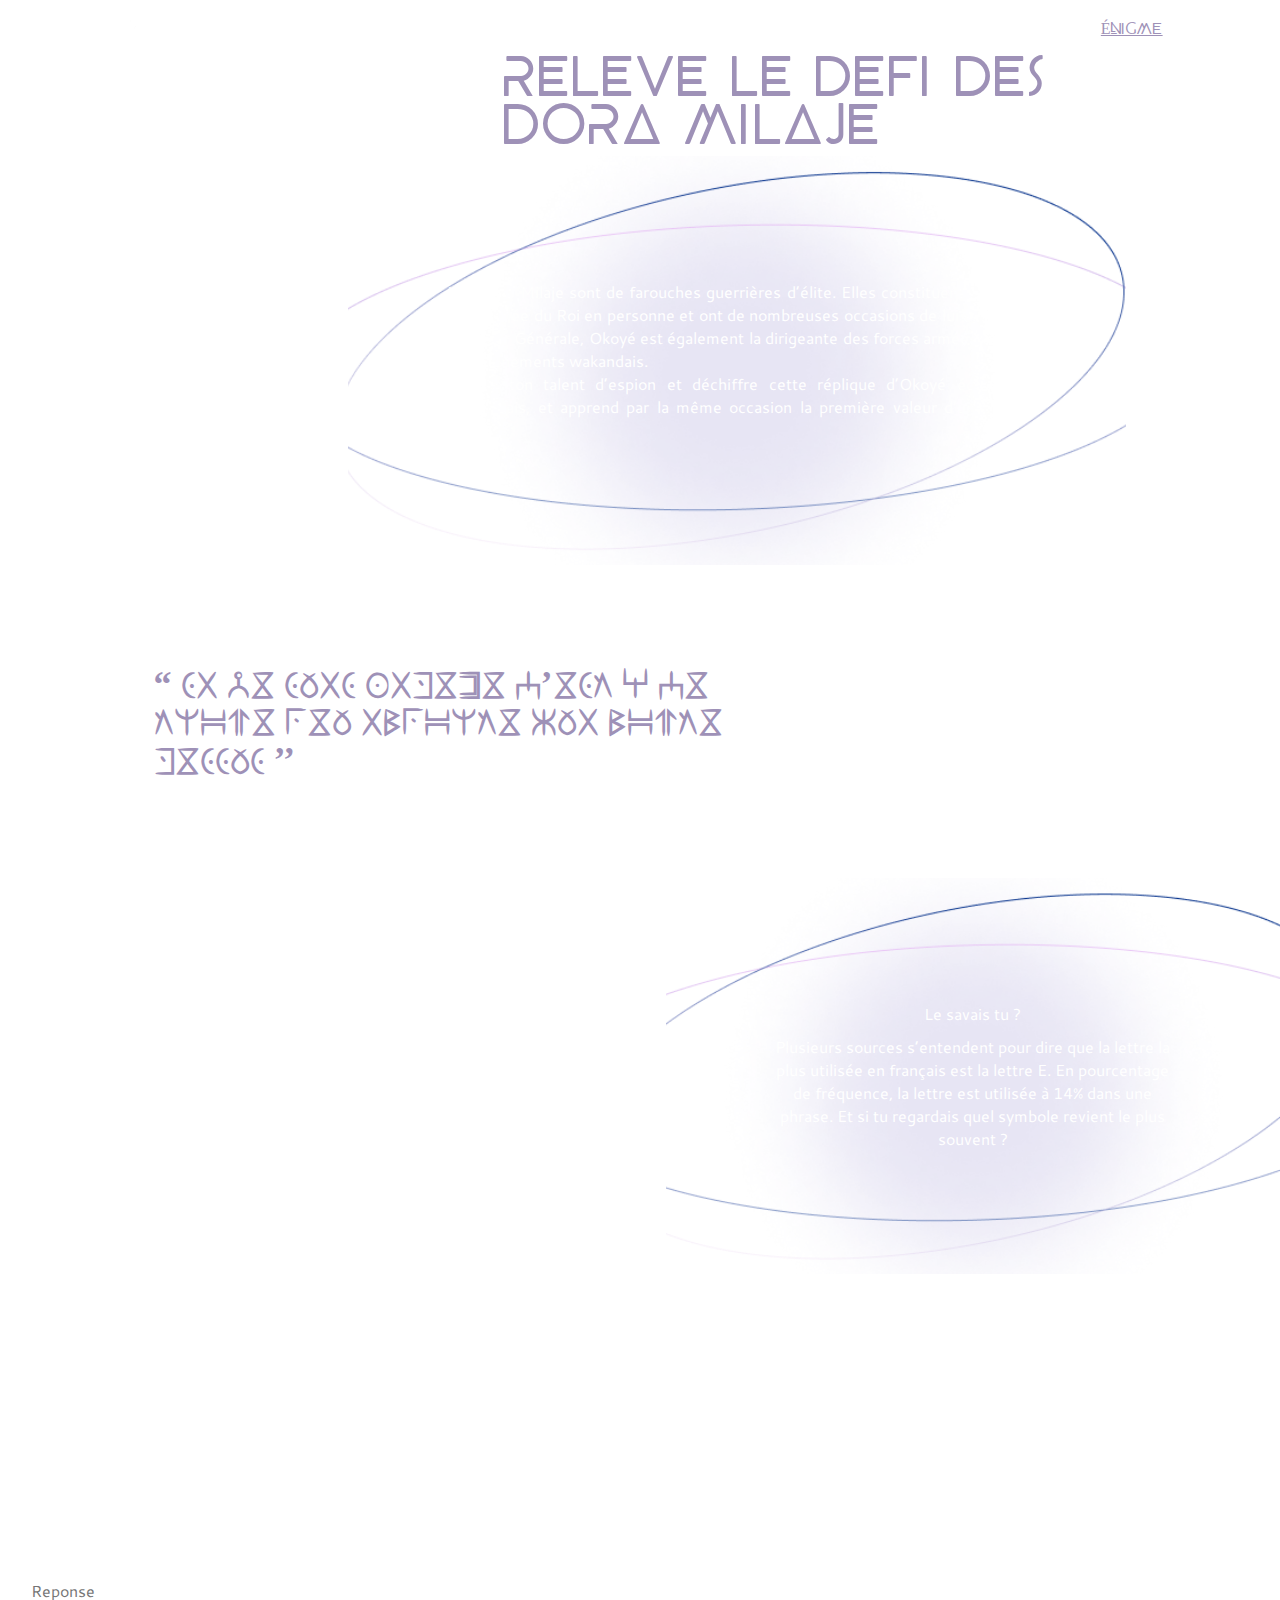
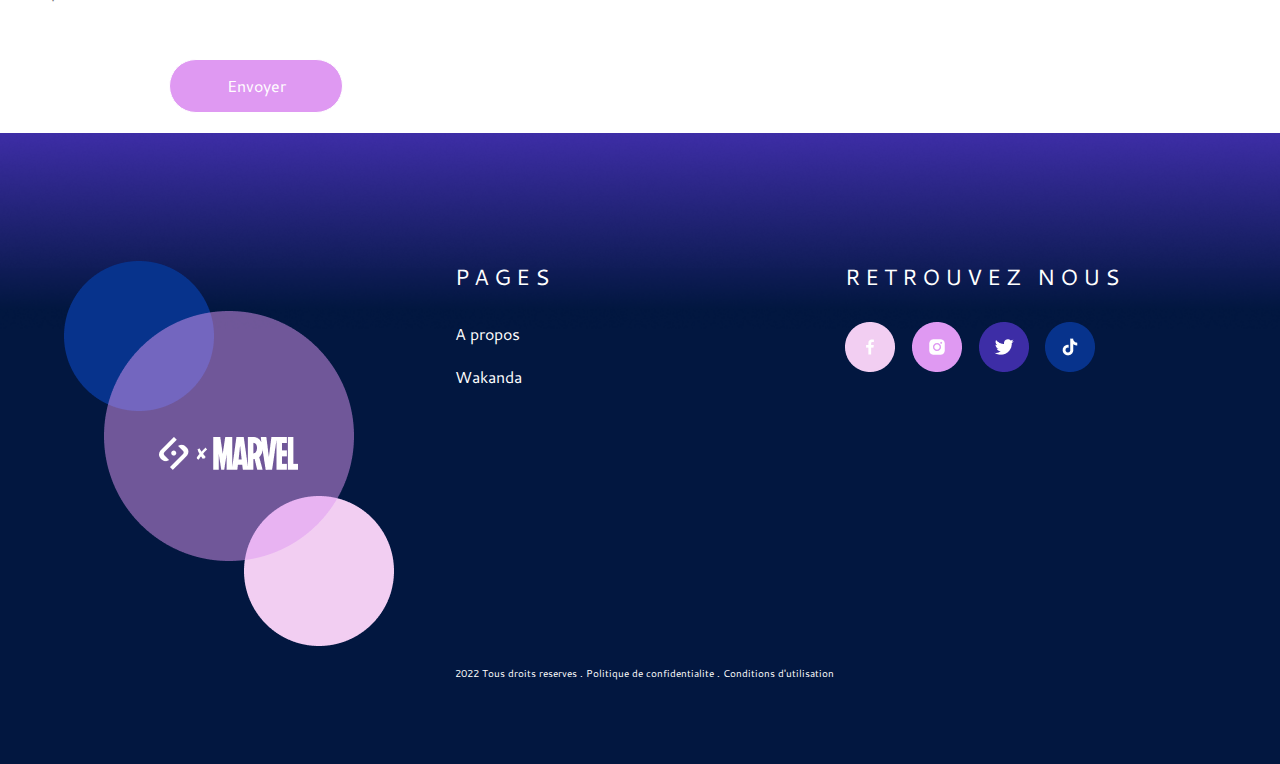
==== pages/enigme.html @ fc881743 "version mobile en general de tous les pages" ====
<!DOCTYPE html>
<html lang="en">

<head>
    <meta charset="UTF-8">
    <meta name="viewport" content="width=device-width, initial-scale=1.0">
    <meta name="description" content="">
    <link rel="stylesheet" href="../assets/css/base/style.css">
    <link rel="stylesheet" href="../assets/css/pages/enigme.css">
    <link rel="shortcut icon" href="../assets/img/all-page/icon_SAYNA.png" type="image/x-icon">
    <title>Panther Sayna | Enigme</title>
</head>

<body>
    <header class="header">
        <nav id="nav">
            <ul class="list__nav">
                <li class="nav__logo">
                    <a href="../index.html"><img class="logo_website" src="../assets/img/all-page/footer2.png" alt="logo sayna et marvel"></a>
                </li>
                <li class="nav__page">
                    <a href="../index.html">Accueil</a>
                </li>
                <li class="nav__page">
                    <a href="pages/wakanda.html">Wakanda</a>
                </li>
                <li class="nav__page nav__items__3">
                    <a class="page-actuelle" href="pages/enigme.html">Énigme</a>
                </li>

                <!-- Bouton burger -->
                <li class="nav__burger">
                    <img id="burger-btn" src="../assets/img/all-page/burger-menu-svgrepo-com.svg" alt="icone burger menu">
                </li>
            </ul>
        </nav>

        <!-- Bloc couvrant la page (caché au début) -->
        <div id="fullpage-menu" class="menu-overlay">
            <div class="menu-content">
                <a href="../index.html">Accueil</a>
                <a href="pages/wakanda.html">Wakanda</a>
                <a class="page-actuelle" href="pages/enigme.html">Énigme</a>
            </div>
        </div>
    </header>

    <main>
        <section id="challenge-section">
            <div class="container-challenge-section">
                <img class="img-content-challenge-section" src="../assets/img/enigme/Pantherenigme1.png" alt="illustration">
                <div class="content-challenge-section container">
                    <div class="text-challenge-section">
                        <h1 class="titre-challenge-section font-beyno">Releve le defi des dora milaje</h1>
                        <div class="content-paragraphe">
                            <img class="circle-image" src="../assets/img/enigme/Pantherenigme2.png" alt="style cercle">

                            <p class="challenge__section__texte margin-0">Les Dora Milaje sont de farouches guerrières d’élite. Elles constituent la garde rapprochée du Roi en personne et ont de nombreuses occasions de lui sauver la vie. Leur Générale, Okoyé est également la dirigeante des forces
                                armées et des renseignements wakandais. <br> Prouve ton talent d’espion et déchiffre cette réplique d’Okoyé écrite en Wakandais, et apprend par la même occasion la première valeur d’une Dora Milaje !
                            </p>


                        </div>
                        <!-- <img class="line-image" width="100%" src="../assets/img/enigme/Pantherenigme3.png" alt="style ligne"> -->
                    </div>
                </div>
            </div>
        </section>

        <div class="container">
            <section class="citation-avec-font-enigmatique">
                <blockquote>
                    <h2 class="font-enigmatique">“ SI JE SUIS FIDELE C’EST A CE TRONE PEU IMPORTE QUI MONTE DESSUS ’’
                    </h2>
                </blockquote>
            </section>
        </div>

        <div id="transcription-questionnement">
            <section id="transcription-alphabet" class="container">
                <h3>Voici la transicription de l’alphabet :</h3>
                <p>A = <span class="lettre-enigmatique">A</span> ; B = <span class="lettre-enigmatique">b</span> ; c = <span class="lettre-enigmatique">c</span> ; d = <span class="lettre-enigmatique">d</span> ; e = <span class="lettre-enigmatique">e</span>                    ; f = <span class="lettre-enigmatique">f</span> ; g = <span class="lettre-enigmatique">g</span> ; h = <span class="lettre-enigmatique">h</span> ; i = <span class="lettre-enigmatique">i</span> ; j = <span class="lettre-enigmatique">j</span>                    ; k = <span class="lettre-enigmatique">k</span> ; l = <span class="lettre-enigmatique">l</span> ; m = <span class="lettre-enigmatique">m</span> ; n = <span class="lettre-enigmatique">n</span> ; o = <span class="lettre-enigmatique">o</span>                    ; p = <span class="lettre-enigmatique">p</span> ; q = <span class="lettre-enigmatique">q</span> ; r = <span class="lettre-enigmatique">r</span> ; s = <span class="lettre-enigmatique">s</span> ; t = <span class="lettre-enigmatique">t</span>                    ; u=
                    <span class="lettre-enigmatique">u</span>;w=<span class="lettre-enigmatique">w</span>;x=<span class="lettre-enigmatique">x</span>;y=<span class="lettre-enigmatique">y</span>;z=<span class="lettre-enigmatique">z</span>
                </p>
            </section>

            <section id="questionnement">
                <div class="content-questionnement">
                    <img class="circle-image " src="../assets/img/enigme/Pantherenigme2.png" alt="style cercle">
                    <div class="questionnement__text">
                        <h3 class="titre-questionnement">Le savais tu ?</h3>
                        <p class="margin-0">Plusieurs sources s’entendent pour dire que la lettre la plus utilisée en français est la lettre E. En pourcentage de fréquence, la lettre est utilisée à 14% dans une phrase. Et si tu regardais quel symbole revient le plus souvent
                            ?
                        </p>
                    </div>
                </div>
            </section>

            <section id="formulaire-reponse"></section>
            <form action="">
                <label for="reponse">Alors, as tu la réponse ?</label>
                <input type="text" name="reponse" id="reponse" placeholder="Reponse">
                <input class="btn" type="submit" value="Envoyer">
            </form>
            </section>
        </div>
    </main>

    <footer id="footer">
        <div class="footer__img_decorative__logo">
            <img src="../assets/img/all-page/footer1.png" alt="deco footer" class="footer__img__decorative">
            <img src="../assets/img/all-page/footer2.png" alt="logo sayna et marvel" class="footer__img__logo">
        </div>

        <section class="footer__pages">
            <h1>Pages</h1>
            <ul class="footer__pages__list">
                <li>
                    <a href="#">A propos</a>
                </li>
                <li>
                    <a href="#">Wakanda</a>
                </li>
            </ul>
        </section>

        <section class="footer__reseaux__sociaux">
            <h1 class="footer__reseaux__sociaux__h1">Retrouvez nous</h1>
            <ul class="footer__reseaux__sociaux__list">
                <li>
                    <a href="#"><img src="../assets/img/all-page/footer3.png" alt="icone icon_facebook"></a>
                </li>
                <li>
                    <a href="#"><img src="../assets/img/all-page/footer4.png" alt="icone icon_instagram"></a>
                </li>
                <li>
                    <a href="#"><img src="../assets/img/all-page/footer5.png" alt="icone twitter"></a>
                </li>
                <li>
                    <a href="#"><img src="../assets/img/all-page/footer6.png" alt="icone tik tok"></a>
                </li>
            </ul>
        </section>
        <p class="footer__legal__info">2022 Tous droits reserves . Politique de confidentialite . Conditions d'utilisation</p>
    </footer>

    <script src="../assets/js/main.js"></script>
</body>

</html>
---- assets/css/base/style.css ----
@import url('variables.css');
@import url('font.css');
@import url('../components/animations.css');
@import url('../layouts/header.css');
@import url('../layouts/footer.css');
* {
    color: var(--white-color);
    margin: 0;
    padding: 0;
    font-size: var(--size-texte);
    font-family: 'cantarell';
    box-sizing: border-box;
}

html {
    font-size: 16px;
}

body {
    background-image: url(../../img/all-page/arrière_plan.png);
    background-repeat: no-repeat;
    background-position: center;
    background-size: cover;
    box-sizing: border-box;
    width: 100%;
}

ul {
    list-style: none;
}

a {
    text-decoration: none;
}

.container {
    padding: 0rem 12%
}

h1 {
    font-size: var(--size-h1);
    font-family: 'panthera';
    font-weight: 400;
    color: var(--purple-light-color);
}

h2 {
    font-size: var(--size-h2-beyno);
    font-family: 'beyno';
    font-weight: 600;
    color: var(--purple-light-color);
    margin-bottom: 30px;
}

.texte-enigmatique {
    font-size: var(--size-h2-wakanda-forever);
    font-family: 'wakanda-forever';
    font-weight: 600;
    color: var(--purple-light-color);
}

video,
img,
p {
    width: 100%;
}

p {
    margin-bottom: 20px;
}

main p {
    text-align: justify;
    word-wrap: break-word;
}

.p-left {
    text-align: left;
}

.margin-0 {
    margin: 0;
}

.margin-top-0 {
    margin-top: 0;
}

.margin-bottom-0 {
    margin-bottom: 0;
}

.font-enigmatique {
    font-family: 'wakanda-forever';
}

.font-beyno {
    font-family: 'beyno';
}


/*media query laptop L*/

@media (max-width: 1700px) {}


/*media query laptop */

@media (max-width: 1350px) {}


/*media query tablette*/

@media (max-width: 864px) {
    .container {
        padding: 0rem 10%;
    }
}


/*media query telephone*/

@media (max-width: 625px) {
    .container {
        margin: 0;
        padding: 0rem 1.5rem;
    }
}
---- assets/css/pages/enigme.css ----
@import url('../components/buttons.css');
@import url('../components/forms.css');
h3 {
    font-weight: 400;
}


/*  */

.circle-image {
    width: 100%;
    display: block;
    height: 100%;
    object-fit: cover;
    max-width: 900px;
    max-height: 500px;
}

#challenge-section .content-paragraphe p {
    text-align: justify;
}

.text-challenge-section {
    width: 100%;
    display: grid;
    grid-template-columns: 0.5fr 2fr;
    grid-template-rows: 0.5fr 2fr;
    justify-items: end;
}

.titre-challenge-section {
    width: 80%;
    grid-column: 2 / 3;
    grid-row: 1 / 2;
}

.content-paragraphe {
    grid-column: 2 / 3;
    grid-row: 2 / 3;
    display: grid;
    justify-content: center;
    align-items: center;
}

.circle-image,
.challenge__section__texte {
    grid-area: 1/1;
}

.challenge__section__texte,
.questionnement__text {
    justify-self: center;
    padding: 124px 10px;
    max-width: 600px;
}

.img-content-challenge-section {
    position: relative;
    width: 65%;
    display: none;
}

.container-challenge-section {
    width: 100%;
    position: relative;
}

#challenge-section {
    width: 100%;
}


/* section citation */

.citation-avec-font-enigmatique {
    width: 70%;
    margin: 10% 0;
}


/* section transcription alphabet */

.lettre-enigmatique {
    font-family: 'wakanda-forever';
}

.alphabet-transcription * {
    text-transform: capitalize;
}


/* section questionnement */

#questionnement .container {
    display: flex;
    flex-direction: row;
    justify-content: end;
}


/*  transcription questionnement */

#transcription-questionnement {
    display: grid;
    grid-template-columns: 40% 60%;
    grid-template-rows: repeat(2, 1fr);
}

#transcription-alphabet {
    grid-column: 1 /2;
    grid-row: 1 /2;
}

#questionnement {
    grid-column: 2 /3;
    grid-row: 1 / 3;
    justify-self: end;
    width: 80%;
    align-self: start;
}

.content-questionnement {
    display: grid;
    place-items: center;
    margin-bottom: 40%;
}

.questionnement__circle__image,
.questionnement__text {
    grid-area: 1/1;
}

#formulaire-reponse {
    grid-column: 1/2;
    grid-row: 2/3;
    align-self: start;
    justify-self: start;
    width: 100%;
}

.questionnement__text {
    width: 70%;
}

.questionnement__text * {
    text-align: center;
}

.questionnement__circle__image {
    width: 100%;
}

.titre-questionnement {
    margin-bottom: 10px;
}


/*media query laptop L*/

@media (max-width: 1700px) {}


/*media query laptop */

@media (max-width: 1350px) {}


/*media query tablette*/

@media (max-width: 864px) {
    .content-challenge-section {
        padding: 0;
        padding-top: 10%;
    }
    .text-challenge-section {
        display: flex;
        flex-direction: column;
    }
}


/*media query telephone*/

@media (max-width: 625px) {
    .titre-challenge-section {
        padding: 0rem 1.5rem;
        width: 100%;
    }
    .challenge__section__texte,
    .questionnement__text {
        padding-left: 1.5rem;
        padding-right: 1.5rem;
        width: 100%;
    }
    .citation-avec-font-enigmatique {
        width: 100%;
    }
    #transcription-questionnement {
        display: flex;
        flex-direction: column;
    }
    #questionnement {
        width: 100%;
    }
    .content-questionnement {
        margin-bottom: 0;
    }
}
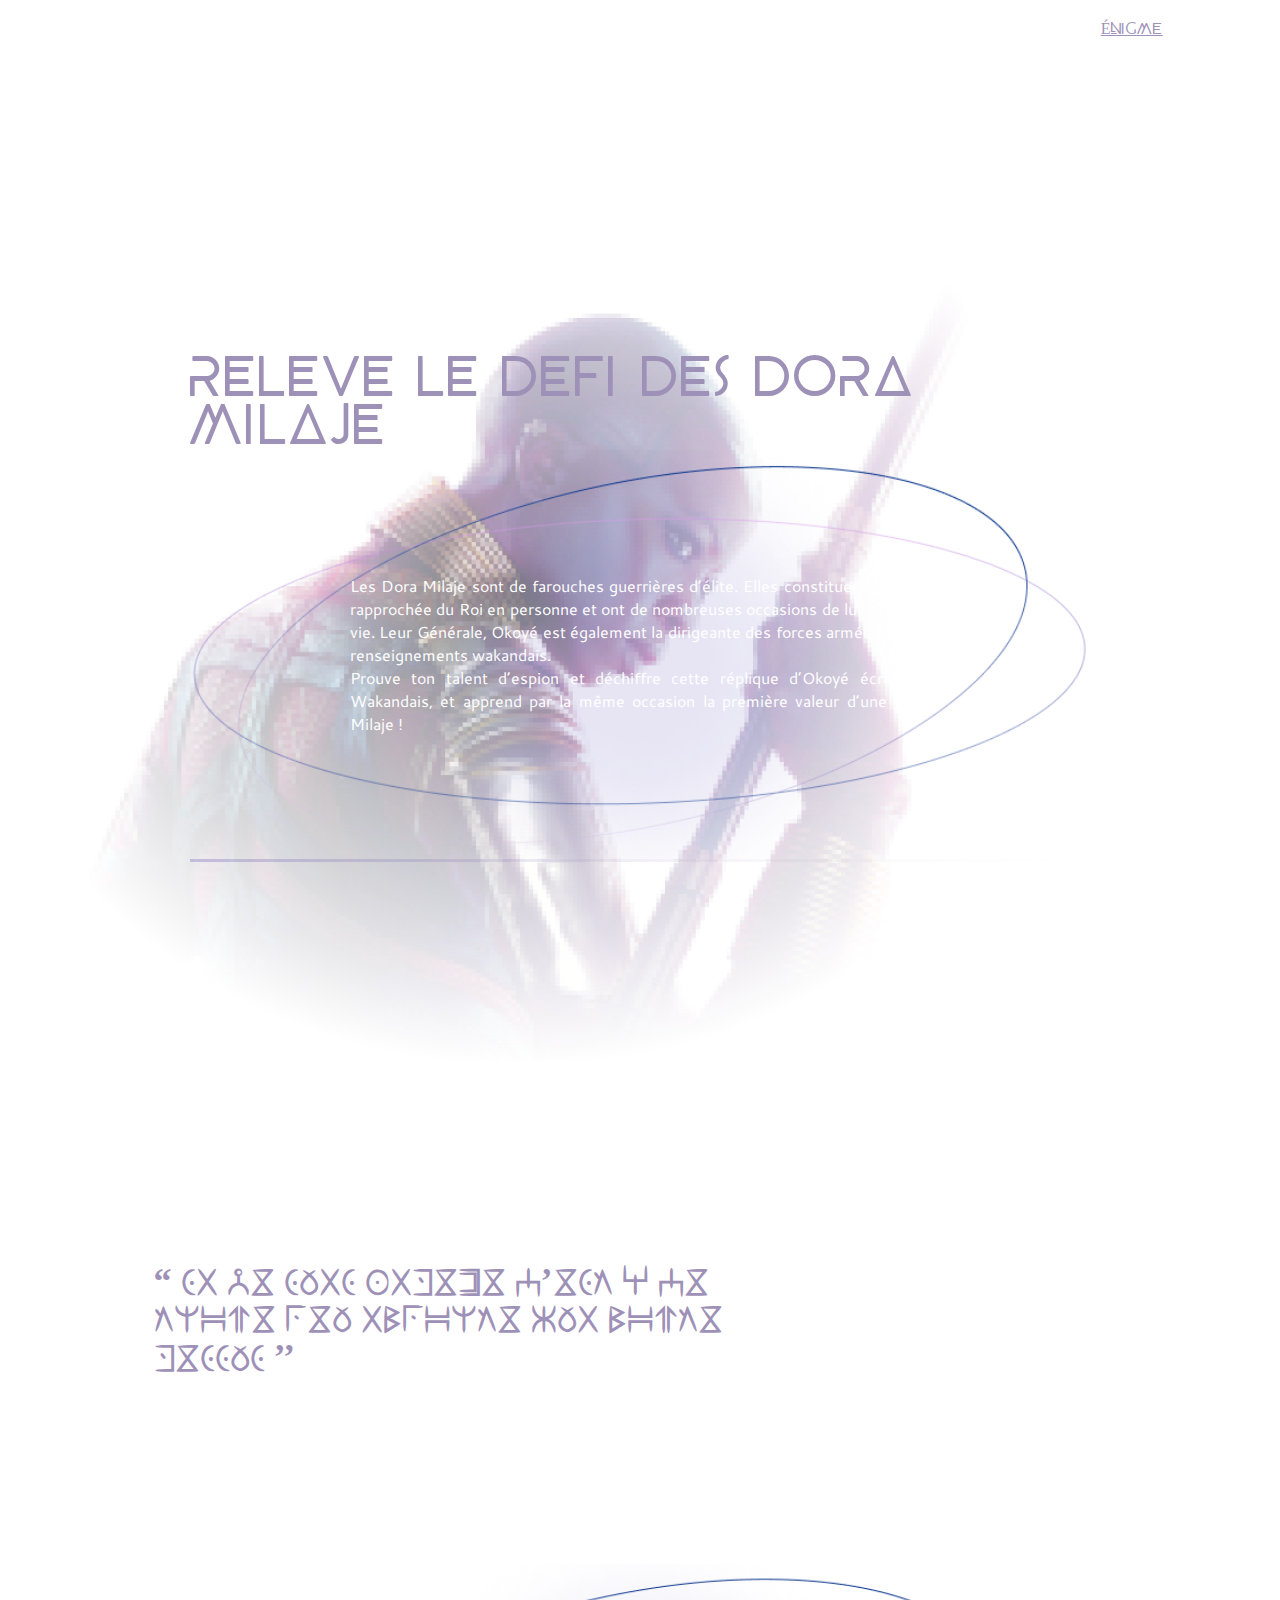
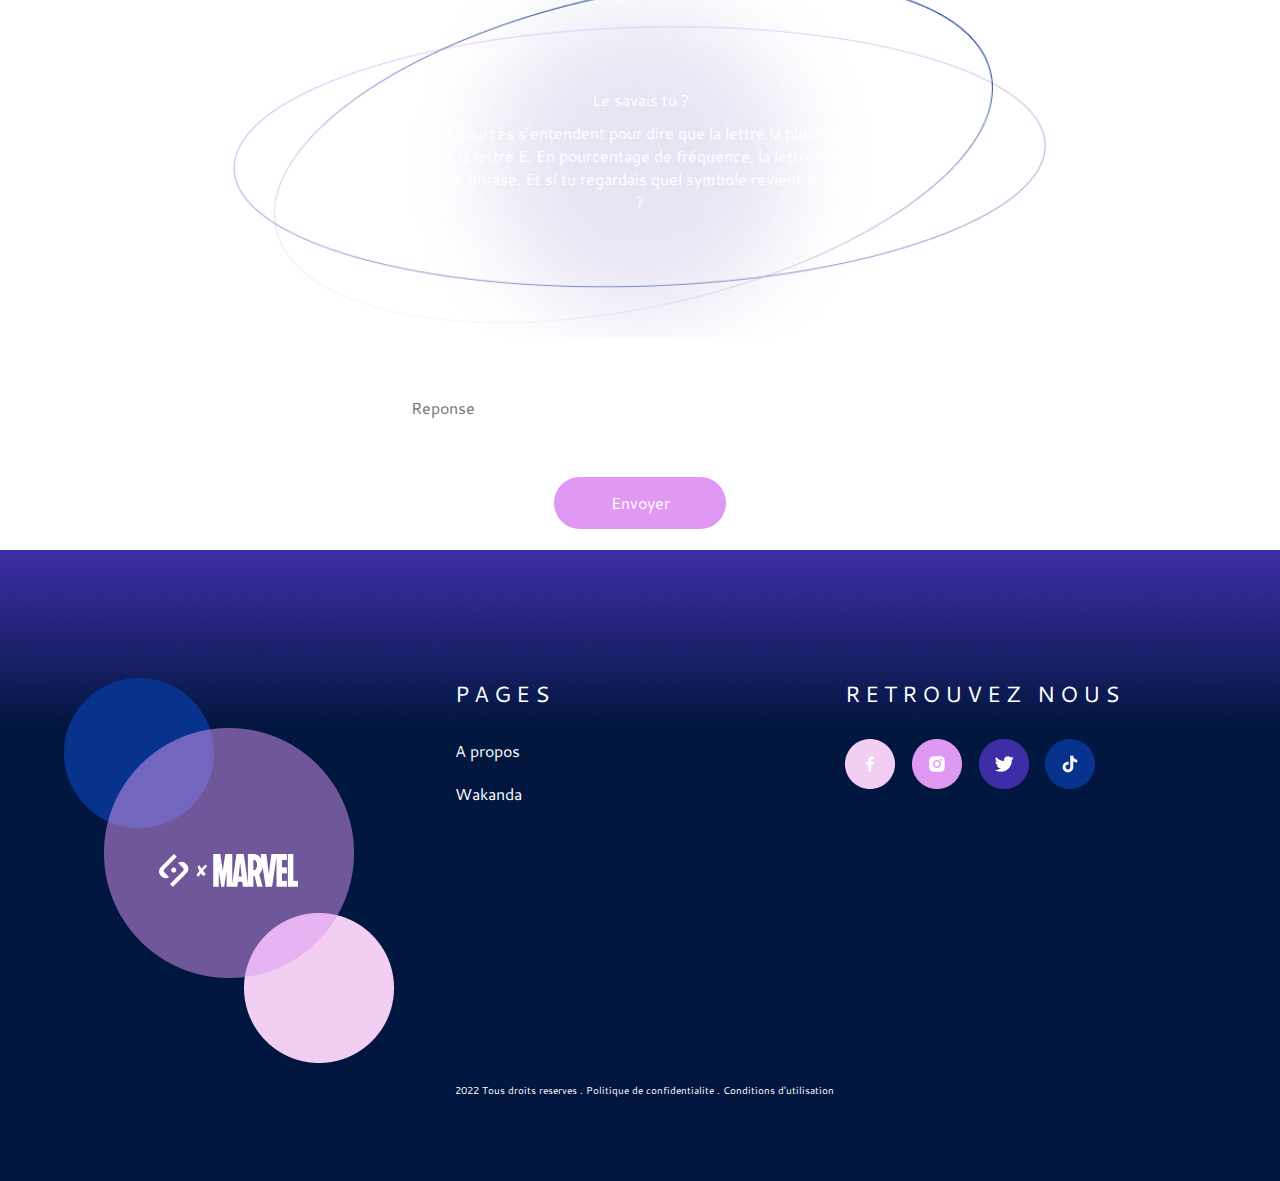
==== commit 68d51953: "responsive des page" ====
--- a/pages/enigme.html
+++ b/pages/enigme.html
@@ -22,10 +22,10 @@
                     <a href="../index.html">Accueil</a>
                 </li>
                 <li class="nav__page">
-                    <a href="pages/wakanda.html">Wakanda</a>
+                    <a href="../pages/wakanda.html">Wakanda</a>
                 </li>
                 <li class="nav__page nav__items__3">
-                    <a class="page-actuelle" href="pages/enigme.html">Énigme</a>
+                    <a class="page-actuelle" href="../pages/enigme.html">Énigme</a>
                 </li>
 
                 <!-- Bouton burger -->
@@ -48,8 +48,10 @@
     <main>
         <section id="challenge-section">
             <div class="container-challenge-section">
-                <img class="img-content-challenge-section" src="../assets/img/enigme/Pantherenigme1.png" alt="illustration">
-                <div class="content-challenge-section container">
+                <div class="img-content-challenge-section">
+                    <img src="../assets/img/enigme/Pantherenigme1.png" alt="illustration">
+                </div>
+                <div class="content-challenge-section">
                     <div class="text-challenge-section">
                         <h1 class="titre-challenge-section font-beyno">Releve le defi des dora milaje</h1>
                         <div class="content-paragraphe">
@@ -61,7 +63,7 @@
 
 
                         </div>
-                        <!-- <img class="line-image" width="100%" src="../assets/img/enigme/Pantherenigme3.png" alt="style ligne"> -->
+                        <img class="line-image" width="100%" src="../assets/img/enigme/Pantherenigme3.png" alt="style ligne">
                     </div>
                 </div>
             </div>
@@ -76,8 +78,8 @@
             </section>
         </div>
 
-        <div id="transcription-questionnement">
-            <section id="transcription-alphabet" class="container">
+        <div id="transcription-questionnement" class="container">
+            <section id="transcription-alphabet">
                 <h3>Voici la transicription de l’alphabet :</h3>
                 <p>A = <span class="lettre-enigmatique">A</span> ; B = <span class="lettre-enigmatique">b</span> ; c = <span class="lettre-enigmatique">c</span> ; d = <span class="lettre-enigmatique">d</span> ; e = <span class="lettre-enigmatique">e</span>                    ; f = <span class="lettre-enigmatique">f</span> ; g = <span class="lettre-enigmatique">g</span> ; h = <span class="lettre-enigmatique">h</span> ; i = <span class="lettre-enigmatique">i</span> ; j = <span class="lettre-enigmatique">j</span>                    ; k = <span class="lettre-enigmatique">k</span> ; l = <span class="lettre-enigmatique">l</span> ; m = <span class="lettre-enigmatique">m</span> ; n = <span class="lettre-enigmatique">n</span> ; o = <span class="lettre-enigmatique">o</span>                    ; p = <span class="lettre-enigmatique">p</span> ; q = <span class="lettre-enigmatique">q</span> ; r = <span class="lettre-enigmatique">r</span> ; s = <span class="lettre-enigmatique">s</span> ; t = <span class="lettre-enigmatique">t</span>                    ; u=
                     <span class="lettre-enigmatique">u</span>;w=<span class="lettre-enigmatique">w</span>;x=<span class="lettre-enigmatique">x</span>;y=<span class="lettre-enigmatique">y</span>;z=<span class="lettre-enigmatique">z</span>
@@ -96,12 +98,12 @@
                 </div>
             </section>
 
-            <section id="formulaire-reponse"></section>
-            <form action="">
-                <label for="reponse">Alors, as tu la réponse ?</label>
-                <input type="text" name="reponse" id="reponse" placeholder="Reponse">
-                <input class="btn" type="submit" value="Envoyer">
-            </form>
+            <section id="formulaire-reponse">
+                <form action="">
+                    <label for="reponse">Alors, as tu la réponse ?</label>
+                    <input type="text" name="reponse" id="reponse" placeholder="Reponse">
+                    <input class="btn" type="submit" value="Envoyer">
+                </form>
             </section>
         </div>
     </main>
--- a/assets/css/pages/enigme.css
+++ b/assets/css/pages/enigme.css
@@ -22,21 +22,14 @@
 
 .text-challenge-section {
     width: 100%;
-    display: grid;
-    grid-template-columns: 0.5fr 2fr;
-    grid-template-rows: 0.5fr 2fr;
     justify-items: end;
-}
-
-.titre-challenge-section {
-    width: 80%;
-    grid-column: 2 / 3;
-    grid-row: 1 / 2;
+    max-width: 900px;
+    display: flex;
+    flex-direction: column;
+    width: 100%;
 }
 
 .content-paragraphe {
-    grid-column: 2 / 3;
-    grid-row: 2 / 3;
     display: grid;
     justify-content: center;
     align-items: center;
@@ -55,18 +48,24 @@
 }
 
 .img-content-challenge-section {
-    position: relative;
+    grid-area: 1/1;
     width: 65%;
-    display: none;
 }
 
 .container-challenge-section {
-    width: 100%;
-    position: relative;
+    display: grid;
+    align-items: center;
+    padding: 0;
+    padding-right: 8%;
+    width: 100%;
 }
 
 #challenge-section {
     width: 100%;
+}
+
+.content-challenge-section {
+    grid-area: 1/1;
 }
 
 
@@ -102,7 +101,7 @@
 
 #transcription-questionnement {
     display: grid;
-    grid-template-columns: 40% 60%;
+    grid-template-columns: 1fr 2fr;
     grid-template-rows: repeat(2, 1fr);
 }
 
@@ -115,7 +114,6 @@
     grid-column: 2 /3;
     grid-row: 1 / 3;
     justify-self: end;
-    width: 80%;
     align-self: start;
 }
 
@@ -154,15 +152,77 @@
     margin-bottom: 10px;
 }
 
+.content-challenge-section {
+    display: flex;
+    flex-direction: row;
+    width: 100%;
+    justify-content: flex-end;
+}
+
 
 /*media query laptop L*/
 
-@media (max-width: 1700px) {}
+@media (max-width: 1700px) {
+    .img-content-challenge-section {
+        width: 50%;
+    }
+}
 
 
 /*media query laptop */
 
-@media (max-width: 1350px) {}
+@media (max-width: 1440px) {
+    #transcription-questionnement {
+        display: flex;
+        flex-direction: column;
+        justify-self: center;
+    }
+    .content-questionnement {
+        margin-bottom: 0;
+    }
+    #questionnement {
+        align-self: center;
+    }
+    .img-content-challenge-section {
+        width: 100%;
+    }
+    .img-content-challenge-section {
+        opacity: 50%;
+        z-index: -1;
+    }
+    .img-content-challenge-section img {
+        object-fit: cover;
+        width: 100%;
+        height: 100%;
+    }
+    .container-challenge-section {
+        padding: 0;
+    }
+    .content-challenge-section {
+        justify-content: center;
+    }
+}
+
+
+/*media query laptop*/
+
+@media (max-width: 1020px) {
+    .content-challenge-section {
+        padding: 0;
+        padding-top: 10%;
+    }
+    .text-challenge-section {
+        display: flex;
+        flex-direction: column;
+    }
+    .container-challenge-section,
+    #transcription-questionnement {
+        padding: 0;
+    }
+    #transcription-alphabet {
+        padding: 0rem 12%;
+    }
+}
 
 
 /*media query tablette*/
@@ -175,6 +235,10 @@
     .text-challenge-section {
         display: flex;
         flex-direction: column;
+    }
+    .titre-challenge-section {
+        padding: 0rem 1.5rem;
+        width: 100%;
     }
 }
 
@@ -205,4 +269,10 @@
     .content-questionnement {
         margin-bottom: 0;
     }
+    .img-content-challenge-section img {
+        z-index: -1;
+        height: 100%;
+        width: 100%;
+        object-fit: cover;
+    }
 }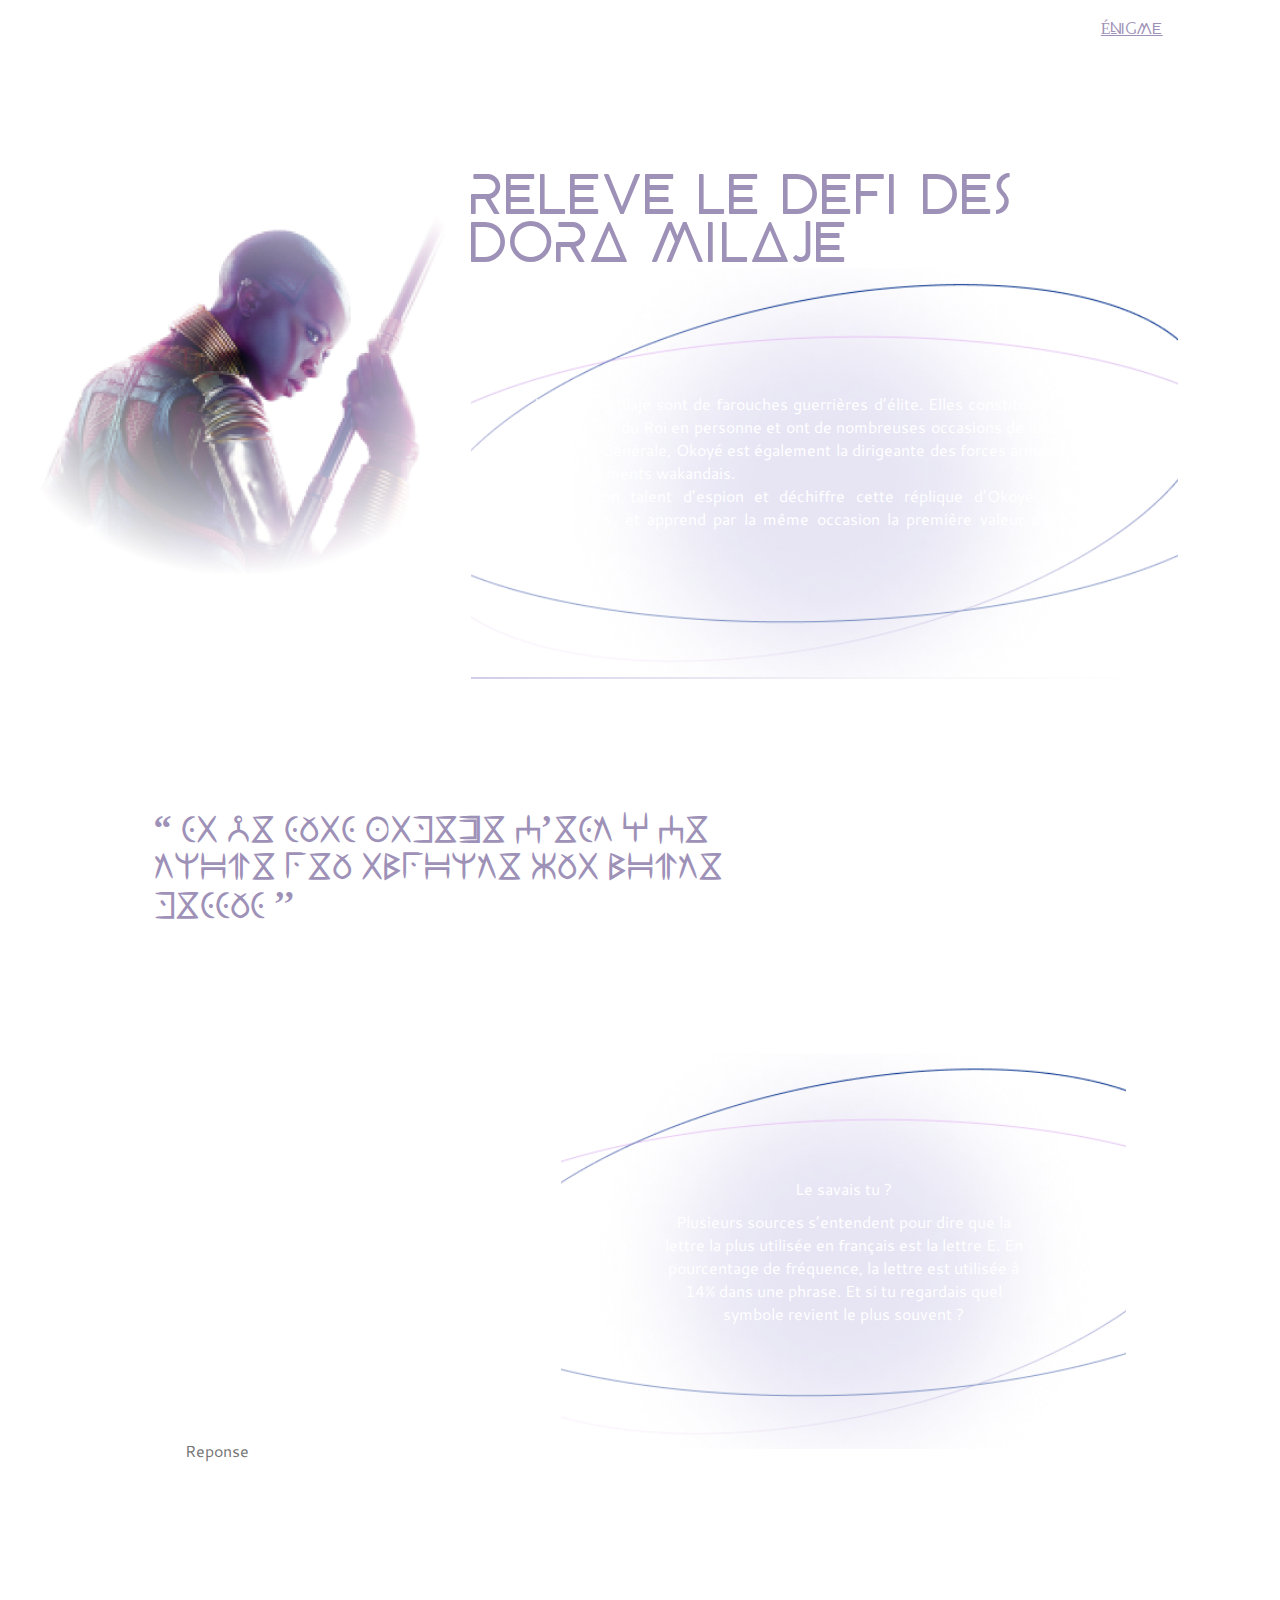
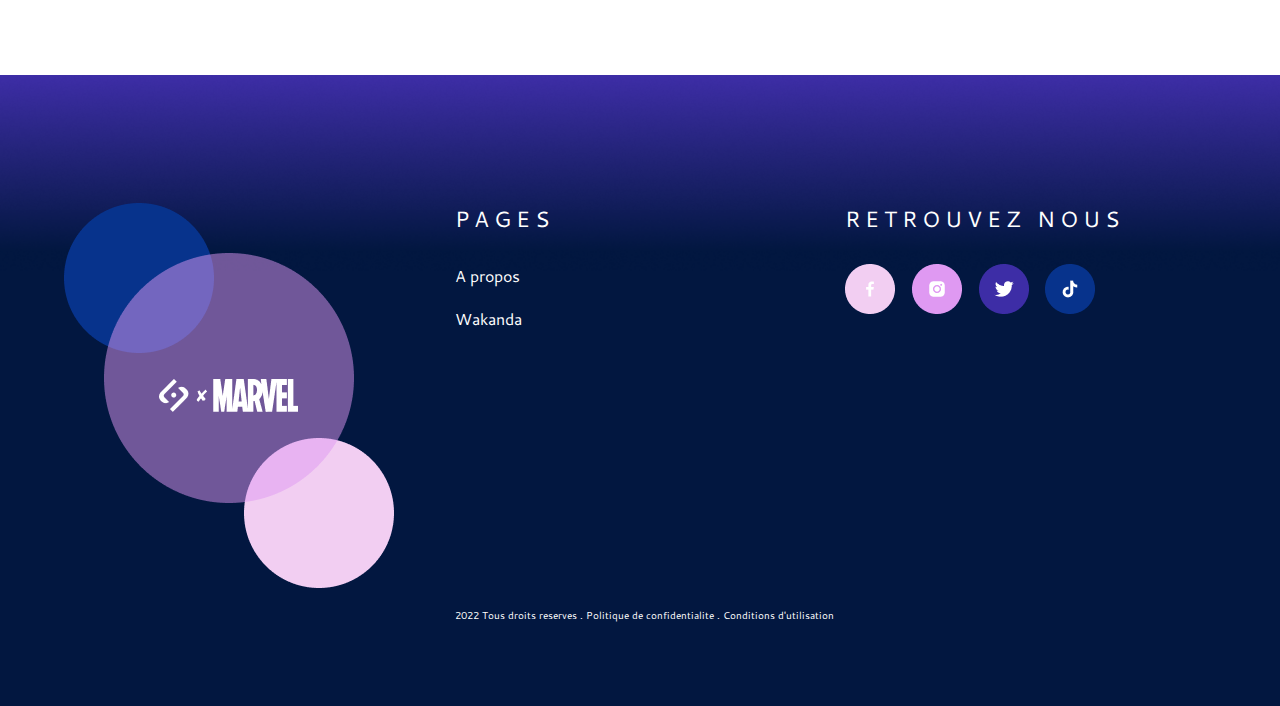
==== commit c9565c89: "suite mise au point responsive" ====
--- a/pages/enigme.html
+++ b/pages/enigme.html
@@ -5,8 +5,8 @@
     <meta charset="UTF-8">
     <meta name="viewport" content="width=device-width, initial-scale=1.0">
     <meta name="description" content="">
-    <link rel="stylesheet" href="../assets/css/base/style.css">
-    <link rel="stylesheet" href="../assets/css/pages/enigme.css">
+    <link rel="stylesheet" href="../assets/css/base/style.min.css">
+    <link rel="stylesheet" href="../assets/css/pages/enigme.min.css">
     <link rel="shortcut icon" href="../assets/img/all-page/icon_SAYNA.png" type="image/x-icon">
     <title>Panther Sayna | Enigme</title>
 </head>
@@ -69,14 +69,14 @@
             </div>
         </section>
 
-        <div class="container">
-            <section class="citation-avec-font-enigmatique">
-                <blockquote>
-                    <h2 class="font-enigmatique">“ SI JE SUIS FIDELE C’EST A CE TRONE PEU IMPORTE QUI MONTE DESSUS ’’
-                    </h2>
-                </blockquote>
-            </section>
-        </div>
+
+        <section class="citation-avec-font-enigmatique container">
+            <blockquote>
+                <h2 class="font-enigmatique">“ SI JE SUIS FIDELE C’EST A CE TRONE PEU IMPORTE QUI MONTE DESSUS ’’
+                </h2>
+            </blockquote>
+        </section>
+
 
         <div id="transcription-questionnement" class="container">
             <section id="transcription-alphabet">
--- a/assets/css/base/style.min.css
+++ b/assets/css/base/style.min.css
@@ -0,0 +1 @@
+@import url(../components/animations.css);@import url(../layouts/header.css);@import url(../layouts/footer.css);*,body{box-sizing:border-box}body,img,p,video{width:100%}*,.margin-0{margin:0}.font-enigmatique,.texte-enigmatique{font-family:wakanda-forever}:root{--white-color:#ffffff;--pink-light-color:#f2cef2;--purple-light-color:#9e91b7;--pink-color:#df99f2;--purple-color:#3d2da6;--blue-color:#07338c;--blue-dark-color:#021740;--purple-color-social-media:#9e91b7;--size-h1:4.25rem;--size-h2-beyno:2rem;--size-h2-wakanda-forever:2.6875rem;--size-texte-enigme:2.6875rem;--size-texte:1rem;--size-citation:0.875rem;--size-footer:0.625rem}@media (max-width:1350px){:root{--size-h1:3.5rem;--size-h2-beyno:2.25rem;--size-h2-wakanda-forever:2.375rem;--size-texte-enigme:2.125rem}}@media (max-width:1024px){:root{--size-h1:2.5rem;--size-h2-beyno:1.75rem;--size-h2-wakanda-forever:2rem;--size-texte-enigme:2rem}}@font-face{font-family:panthera;src:url(../../fonts/panthera/panthera.otf)}@font-face{font-family:beyno;src:url(../../fonts/beyno/BEYNO/BEYNO.ttf)}@font-face{font-family:wakanda-forever;src:url(../../fonts/wakanda-forever/WakandaForever-Regular.ttf)}@font-face{font-family:cantarell;src:url(../../fonts/Cantarell/Cantarell-Regular.ttf)}*{color:var(--white-color);padding:0;font-size:var(--size-texte);font-family:cantarell}html{font-size:16px}body{background-image:url(../../img/all-page/arrière_plan.png);background-repeat:no-repeat;background-position:center;background-size:cover}ul{list-style:none}a{text-decoration:none}.container{padding:0 12%}h1{font-size:var(--size-h1);font-family:panthera;font-weight:400;color:var(--purple-light-color)}.texte-enigmatique,h2{font-weight:600;color:var(--purple-light-color)}h2{font-size:var(--size-h2-beyno);font-family:beyno;margin-bottom:30px}.texte-enigmatique{font-size:var(--size-h2-wakanda-forever)}p{margin-bottom:20px}main p{text-align:justify;word-wrap:break-word}.p-left{text-align:left}.margin-top-0{margin-top:0}.margin-bottom-0{margin-bottom:0}.font-beyno{font-family:beyno}@media (max-width:864px){:root{--size-h1:2rem;--size-h2-beyno:1.5rem;--size-h2-wakanda-forever:1.75rem;--size-texte-enigme:1.75rem}.container{padding:0 10%}}@media (max-width:625px){.container{margin:0;padding:0 1.5rem}}
--- a/assets/css/pages/enigme.min.css
+++ b/assets/css/pages/enigme.min.css
@@ -0,0 +1 @@
+.questionnement__text *,.titre-form{text-align:center}form{display:flex;flex-direction:column;align-items:center;justify-content:center}.titre-form,form *{font-family:cantarell}input,textarea{width:100%;max-width:520px;height:56px;border:1px solid #fff;border-radius:38px;background:0 0;color:#fff;padding:0 30px;margin:20px 0;font-size:var(--size-texte)}textarea{padding:20px 30px;height:300px}h3{font-weight:400}.circle-image{width:100%;display:block;height:100%;object-fit:cover;max-width:900px;max-height:500px}#challenge-section .content-paragraphe p{text-align:justify}.text-challenge-section{justify-items:end;max-width:900px;display:flex;flex-direction:column;width:100%}.content-paragraphe{display:grid;justify-content:center;align-items:center}.challenge__section__texte,.circle-image,.questionnement__circle__image,.questionnement__text{grid-area:1/1}.challenge__section__texte,.questionnement__text{justify-self:center;padding:124px 10px;max-width:600px}.img-content-challenge-section{grid-area:1/1;width:65%}.container-challenge-section{display:grid;align-items:center;padding:0 8% 0 0;width:100%}#challenge-section,.questionnement__circle__image{width:100%}.citation-avec-font-enigmatique{width:70%;margin:10% 0}.lettre-enigmatique{font-family:wakanda-forever}.alphabet-transcription *{text-transform:capitalize}#questionnement .container{display:flex;flex-direction:row;justify-content:end}#transcription-questionnement{display:grid;grid-template-columns:1fr 1.5fr;grid-template-rows:repeat(2,1fr);gap:30px}#transcription-alphabet{grid-column:1/2;grid-row:1/2}#questionnement{grid-column:2/3;grid-row:1/3;justify-self:end;align-self:start}.content-questionnement{display:grid;place-items:center;margin-bottom:40%}#formulaire-reponse{grid-column:1/2;grid-row:2/3;align-self:start;justify-self:start;width:100%}.questionnement__text{width:70%}.titre-questionnement{margin-bottom:10px}.content-challenge-section{grid-area:1/1;display:flex;flex-direction:row;width:100%;justify-content:flex-end}@media (max-width:1700px){.img-content-challenge-section{width:50%}}@media (max-width:1440px){.text-challenge-section{width:60%}.content-challenge-section{padding:10% 0 0}}@media (max-width:1020px){.text-challenge-section{display:flex;flex-direction:column}#transcription-questionnement,.container-challenge-section{padding:0 3rem}}@media (max-width:864px){#transcription-questionnement{display:flex;flex-direction:column;justify-self:center;padding:0}.content-questionnement{margin-bottom:0}#questionnement{align-self:center}.img-content-challenge-section{width:100%;opacity:50%;z-index:-1}.img-content-challenge-section img{object-fit:cover;width:100%;height:100%}.container-challenge-section{padding:0}.content-challenge-section{justify-content:center;padding:10% 0 0}.text-challenge-section{width:100%;display:flex;flex-direction:column}.titre-challenge-section{padding:0 1.5rem;width:100%}#transcription-alphabet,.citation-avec-font-enigmatique{padding:0 3rem}}@media (max-width:625px){form{padding:0 5%}.img-content-challenge-section,.img-content-challenge-section img{height:100%;width:100%;object-fit:cover}.titre-challenge-section{padding:0 1.5rem;width:100%}.challenge__section__texte,.questionnement__text{padding-left:1.5rem;padding-right:1.5rem;width:100%}#questionnement,.citation-avec-font-enigmatique{width:100%}#transcription-questionnement{display:flex;flex-direction:column}.content-questionnement{margin-bottom:0}.img-content-challenge-section img{z-index:-1}#transcription-alphabet,.citation-avec-font-enigmatique{padding:0 1.5rem}}
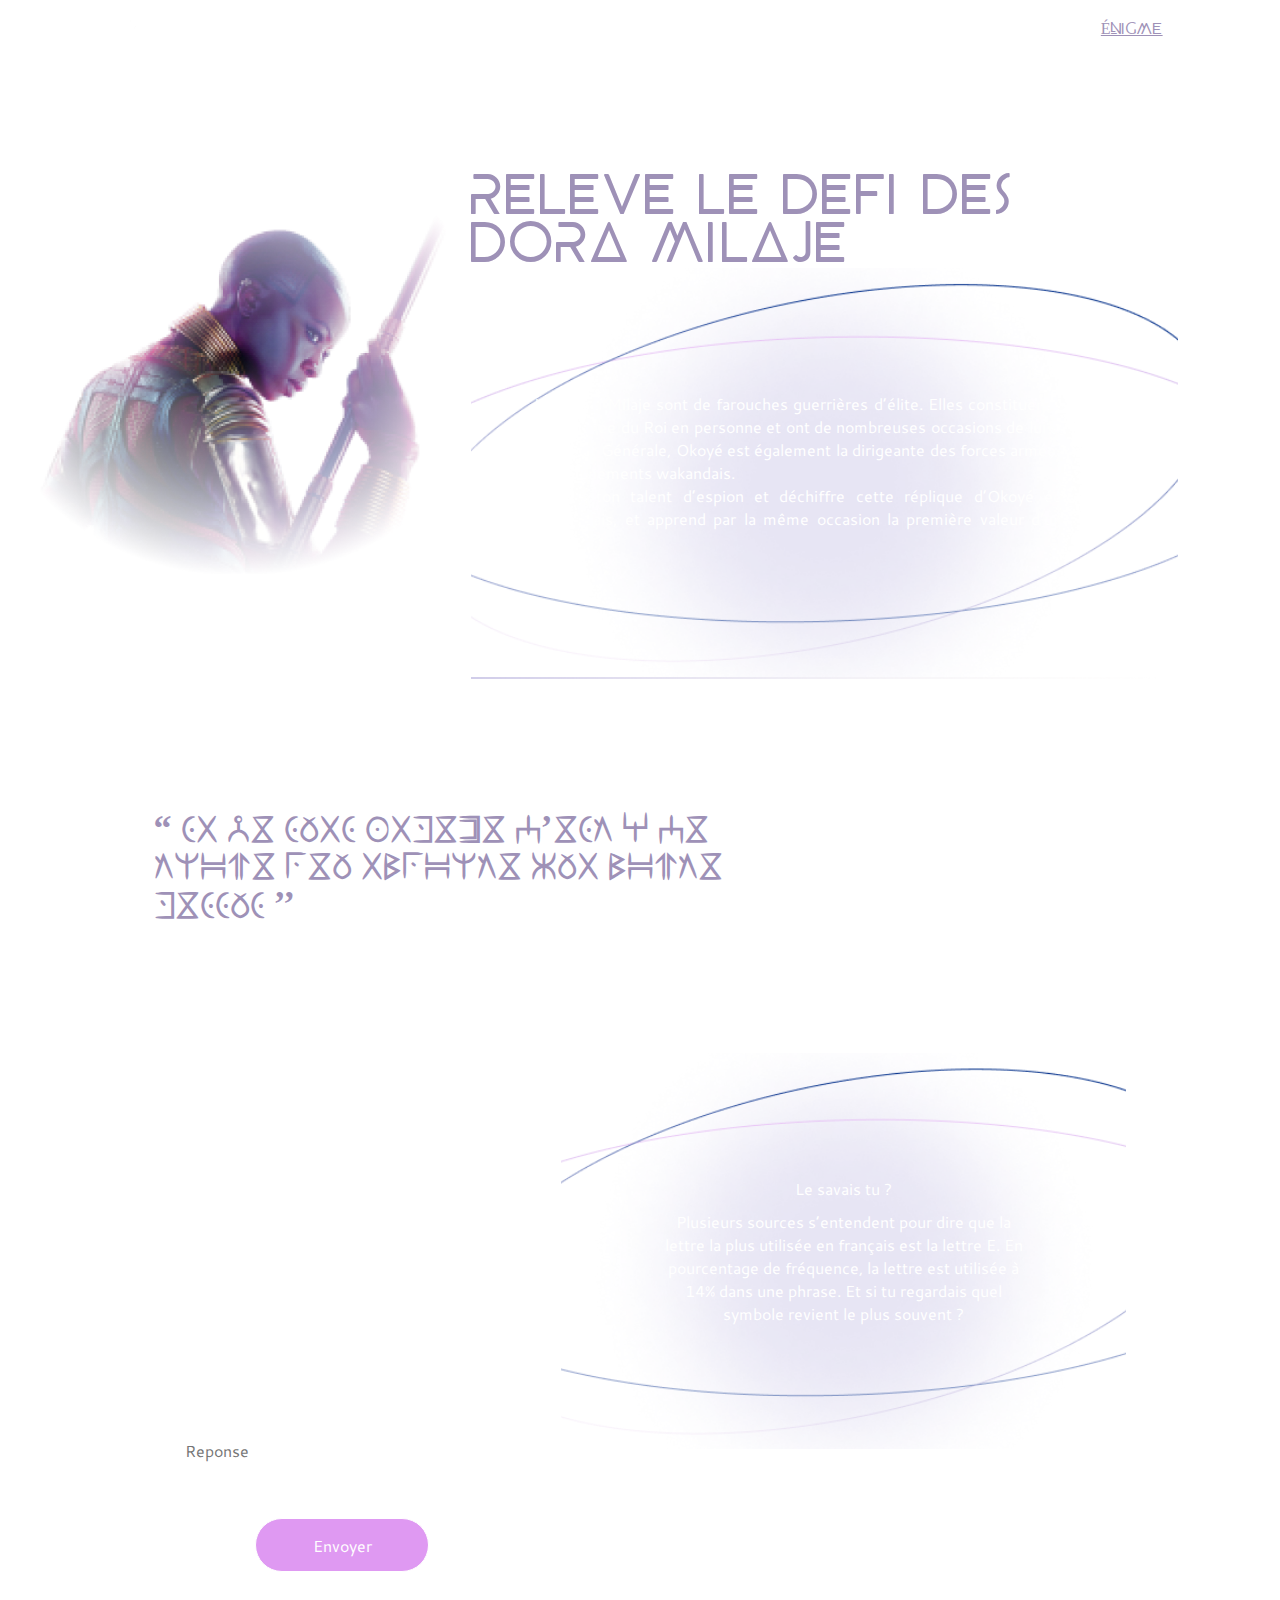
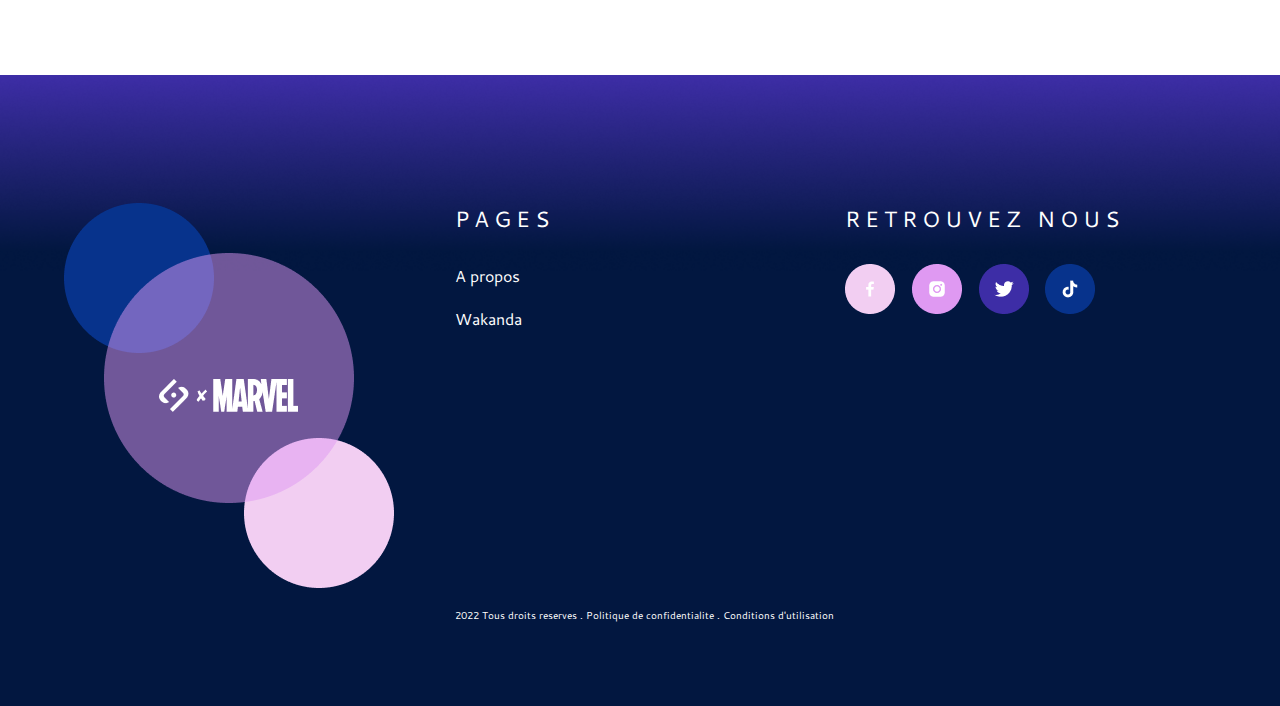
==== commit 5971d044: "modification css importer" ====
--- a/pages/enigme.html
+++ b/pages/enigme.html
@@ -5,8 +5,8 @@
     <meta charset="UTF-8">
     <meta name="viewport" content="width=device-width, initial-scale=1.0">
     <meta name="description" content="">
-    <link rel="stylesheet" href="../assets/css/base/style.min.css">
-    <link rel="stylesheet" href="../assets/css/pages/enigme.min.css">
+    <link rel="stylesheet" href="../assets/css/base/style.css">
+    <link rel="stylesheet" href="../assets/css/pages/enigme.css">
     <link rel="shortcut icon" href="../assets/img/all-page/icon_SAYNA.png" type="image/x-icon">
     <title>Panther Sayna | Enigme</title>
 </head>
--- a/assets/css/base/style.css
+++ b/assets/css/base/style.css
@@ -0,0 +1,128 @@
+@import url('variables.css');
+@import url('font.css');
+@import url('../components/animations.css');
+@import url('../layouts/header.css');
+@import url('../layouts/footer.css');
+* {
+    color: var(--white-color);
+    margin: 0;
+    padding: 0;
+    font-size: var(--size-texte);
+    font-family: 'cantarell';
+    box-sizing: border-box;
+}
+
+html {
+    font-size: 16px;
+}
+
+body {
+    background-image: url(../../img/all-page/arrière_plan.png);
+    background-repeat: no-repeat;
+    background-position: center;
+    background-size: cover;
+    box-sizing: border-box;
+    width: 100%;
+}
+
+ul {
+    list-style: none;
+}
+
+a {
+    text-decoration: none;
+}
+
+.container {
+    padding: 0rem 12%
+}
+
+h1 {
+    font-size: var(--size-h1);
+    font-family: 'panthera';
+    font-weight: 400;
+    color: var(--purple-light-color);
+}
+
+h2 {
+    font-size: var(--size-h2-beyno);
+    font-family: 'beyno';
+    font-weight: 600;
+    color: var(--purple-light-color);
+    margin-bottom: 30px;
+}
+
+.texte-enigmatique {
+    font-size: var(--size-h2-wakanda-forever);
+    font-family: 'wakanda-forever';
+    font-weight: 600;
+    color: var(--purple-light-color);
+}
+
+video,
+img,
+p {
+    width: 100%;
+}
+
+p {
+    margin-bottom: 20px;
+}
+
+main p {
+    text-align: justify;
+    word-wrap: break-word;
+}
+
+.p-left {
+    text-align: left;
+}
+
+.margin-0 {
+    margin: 0;
+}
+
+.margin-top-0 {
+    margin-top: 0;
+}
+
+.margin-bottom-0 {
+    margin-bottom: 0;
+}
+
+.font-enigmatique {
+    font-family: 'wakanda-forever';
+}
+
+.font-beyno {
+    font-family: 'beyno';
+}
+
+
+/*media query laptop L*/
+
+@media (max-width: 1700px) {}
+
+
+/*media query laptop */
+
+@media (max-width: 1350px) {}
+
+
+/*media query tablette*/
+
+@media (max-width: 864px) {
+    .container {
+        padding: 0rem 10%;
+    }
+}
+
+
+/*media query telephone*/
+
+@media (max-width: 625px) {
+    .container {
+        margin: 0;
+        padding: 0rem 1.5rem;
+    }
+}--- a/assets/css/pages/enigme.css
+++ b/assets/css/pages/enigme.css
@@ -0,0 +1,296 @@
+@import url('../components/buttons.css');
+@import url('../components/forms.css');
+h3 {
+    font-weight: 400;
+}
+
+
+/*  */
+
+.circle-image {
+    width: 100%;
+    display: block;
+    height: 100%;
+    object-fit: cover;
+    max-width: 900px;
+    max-height: 500px;
+}
+
+#challenge-section .content-paragraphe p {
+    text-align: justify;
+}
+
+.text-challenge-section {
+    width: 100%;
+    justify-items: end;
+    max-width: 900px;
+    display: flex;
+    flex-direction: column;
+    width: 100%;
+}
+
+.content-paragraphe {
+    display: grid;
+    justify-content: center;
+    align-items: center;
+}
+
+.circle-image,
+.challenge__section__texte {
+    grid-area: 1/1;
+}
+
+.challenge__section__texte,
+.questionnement__text {
+    justify-self: center;
+    padding: 124px 10px;
+    max-width: 600px;
+}
+
+.img-content-challenge-section {
+    grid-area: 1/1;
+    width: 65%;
+}
+
+.container-challenge-section {
+    display: grid;
+    align-items: center;
+    padding: 0;
+    padding-right: 8%;
+    width: 100%;
+}
+
+#challenge-section {
+    width: 100%;
+}
+
+.content-challenge-section {
+    grid-area: 1/1;
+}
+
+
+/* section citation */
+
+.citation-avec-font-enigmatique {
+    width: 70%;
+    margin: 10% 0;
+}
+
+
+/* section transcription alphabet */
+
+.lettre-enigmatique {
+    font-family: 'wakanda-forever';
+}
+
+.alphabet-transcription * {
+    text-transform: capitalize;
+}
+
+
+/* section questionnement */
+
+#questionnement .container {
+    display: flex;
+    flex-direction: row;
+    justify-content: end;
+}
+
+
+/*  transcription questionnement */
+
+#transcription-questionnement {
+    display: grid;
+    grid-template-columns: 1fr 1.5fr;
+    grid-template-rows: repeat(2, 1fr);
+    gap: 30px;
+}
+
+#transcription-alphabet {
+    grid-column: 1 /2;
+    grid-row: 1 /2;
+}
+
+#questionnement {
+    grid-column: 2 /3;
+    grid-row: 1 / 3;
+    justify-self: end;
+    align-self: start;
+}
+
+.content-questionnement {
+    display: grid;
+    place-items: center;
+    margin-bottom: 40%;
+}
+
+.questionnement__circle__image,
+.questionnement__text {
+    grid-area: 1/1;
+}
+
+#formulaire-reponse {
+    grid-column: 1/2;
+    grid-row: 2/3;
+    align-self: start;
+    justify-self: start;
+    width: 100%;
+}
+
+.questionnement__text {
+    width: 70%;
+}
+
+.questionnement__text * {
+    text-align: center;
+}
+
+.questionnement__circle__image {
+    width: 100%;
+}
+
+.titre-questionnement {
+    margin-bottom: 10px;
+}
+
+.content-challenge-section {
+    display: flex;
+    flex-direction: row;
+    width: 100%;
+    justify-content: flex-end;
+}
+
+
+/*media query laptop L*/
+
+@media (max-width: 1700px) {
+    .img-content-challenge-section {
+        width: 50%;
+    }
+}
+
+
+/*media query laptop */
+
+@media (max-width: 1440px) {
+    .text-challenge-section {
+        width: 60%;
+    }
+    .content-challenge-section {
+        padding: 0;
+        padding-top: 10%;
+    }
+}
+
+
+/*media query laptop*/
+
+@media (max-width: 1020px) {
+    .text-challenge-section {
+        display: flex;
+        flex-direction: column;
+    }
+    .container-challenge-section,
+    #transcription-questionnement {
+        padding: 0rem 3rem;
+    }
+}
+
+
+/*media query tablette*/
+
+@media (max-width: 864px) {
+    .text-challenge-section {
+        width: 100%;
+    }
+    #transcription-questionnement {
+        display: flex;
+        flex-direction: column;
+        justify-self: center;
+        padding: 0;
+    }
+    .content-questionnement {
+        margin-bottom: 0;
+    }
+    #questionnement {
+        align-self: center;
+    }
+    .img-content-challenge-section {
+        width: 100%;
+    }
+    .img-content-challenge-section {
+        opacity: 50%;
+        z-index: -1;
+    }
+    .img-content-challenge-section img {
+        object-fit: cover;
+        width: 100%;
+        height: 100%;
+    }
+    .container-challenge-section {
+        padding: 0;
+    }
+    .content-challenge-section {
+        justify-content: center;
+    }
+    .content-challenge-section {
+        padding: 0;
+        padding-top: 10%;
+    }
+    .text-challenge-section {
+        display: flex;
+        flex-direction: column;
+    }
+    .titre-challenge-section {
+        padding: 0rem 1.5rem;
+        width: 100%;
+    }
+    #transcription-alphabet,
+    .citation-avec-font-enigmatique {
+        padding: 0rem 3rem;
+    }
+}
+
+
+/*media query telephone*/
+
+@media (max-width: 625px) {
+    .titre-challenge-section {
+        padding: 0rem 1.5rem;
+        width: 100%;
+    }
+    .challenge__section__texte,
+    .questionnement__text {
+        padding-left: 1.5rem;
+        padding-right: 1.5rem;
+        width: 100%;
+    }
+    .citation-avec-font-enigmatique {
+        width: 100%;
+    }
+    #transcription-questionnement {
+        display: flex;
+        flex-direction: column;
+    }
+    #questionnement {
+        width: 100%;
+    }
+    .content-questionnement {
+        margin-bottom: 0;
+    }
+    .img-content-challenge-section img {
+        z-index: -1;
+        height: 100%;
+        width: 100%;
+        object-fit: cover;
+    }
+    .img-content-challenge-section {
+        height: 100%;
+        width: 100%;
+        object-fit: cover;
+    }
+    #transcription-alphabet,
+    .citation-avec-font-enigmatique {
+        padding: 0rem 1.5rem;
+    }
+}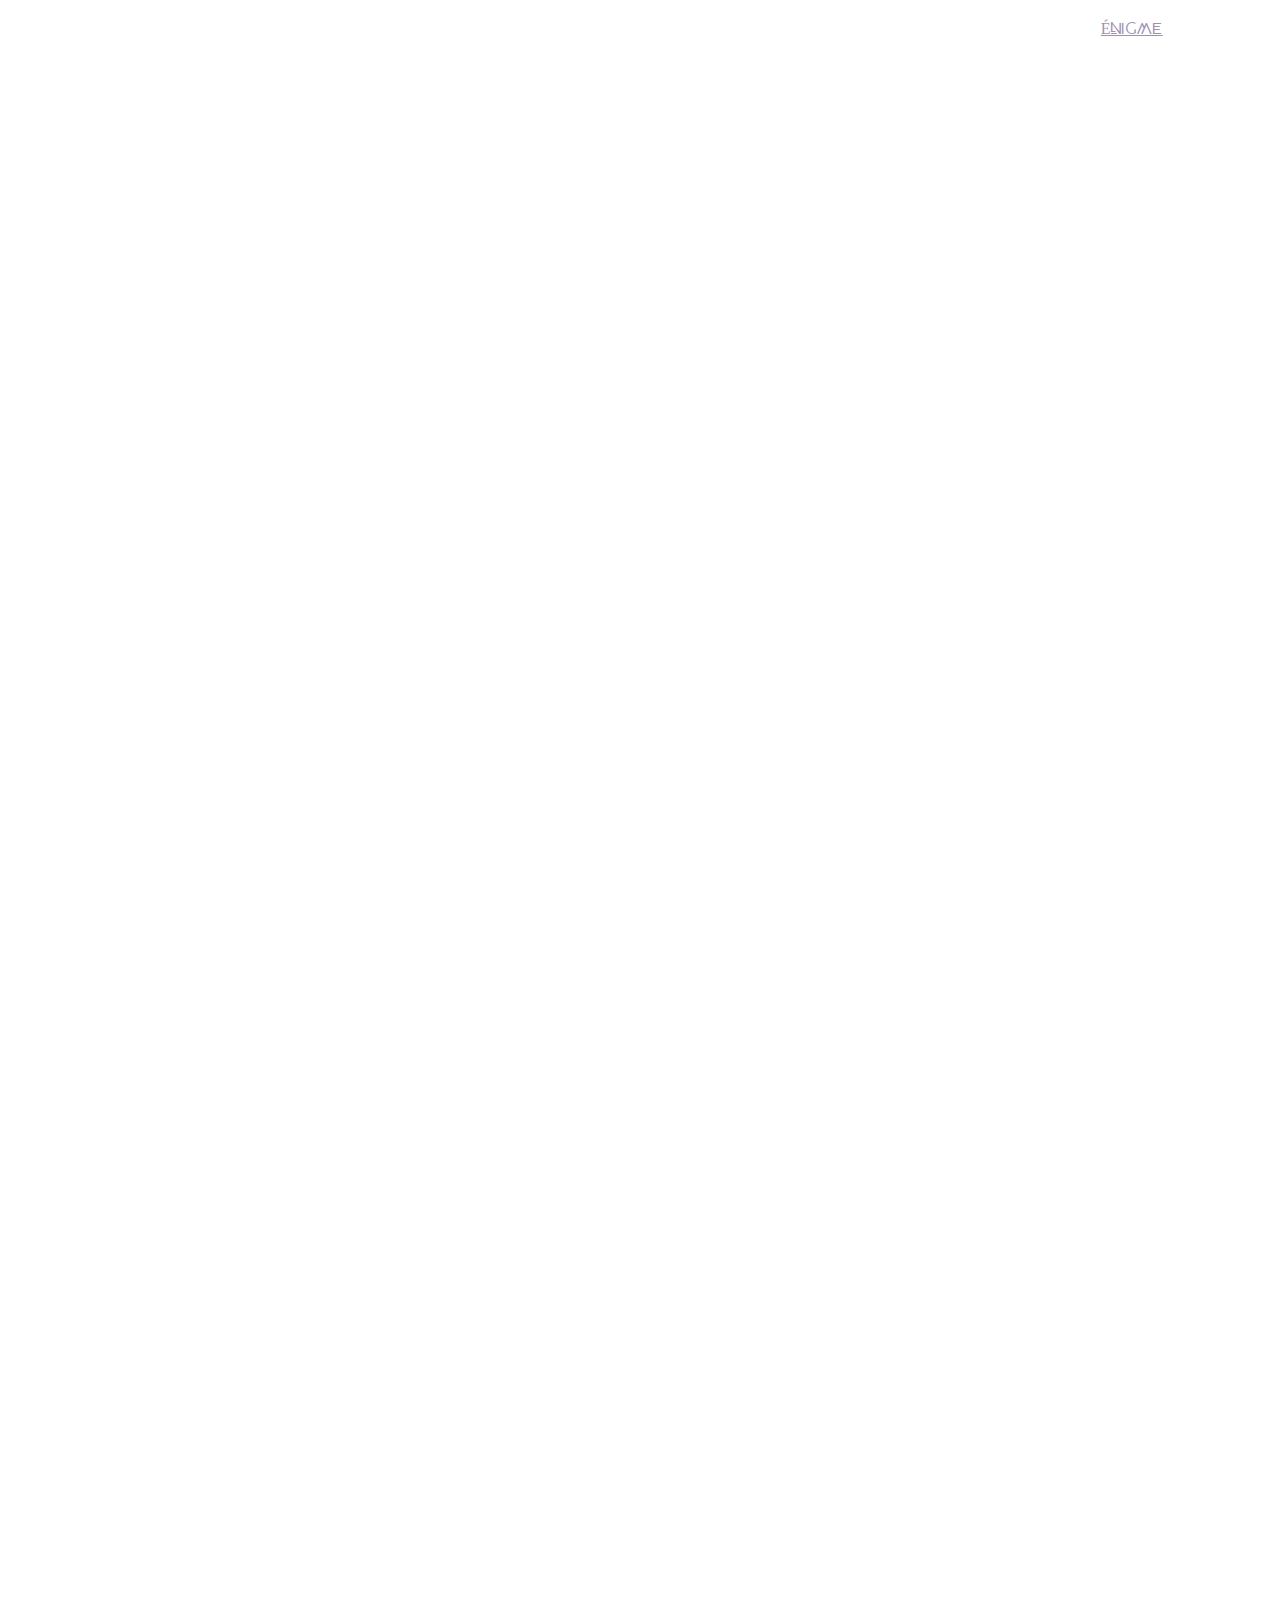
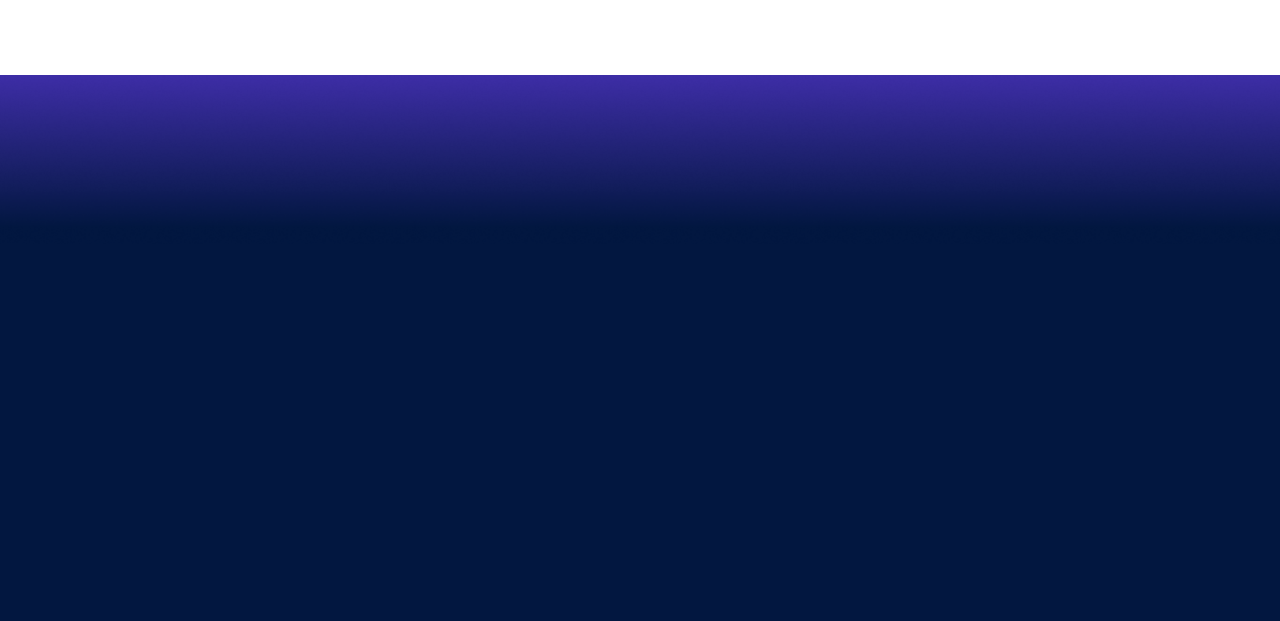
==== commit 32dde600: "ajout de tous les element et animation requis et modiification du logo avec cercle du footer" ====
--- a/pages/enigme.html
+++ b/pages/enigme.html
@@ -46,12 +46,12 @@
     </header>
 
     <main>
-        <section id="challenge-section">
+        <section id="challenge-section ">
             <div class="container-challenge-section">
-                <div class="img-content-challenge-section">
+                <div class="img-content-challenge-section fade-in-slide">
                     <img src="../assets/img/enigme/Pantherenigme1.png" alt="illustration">
                 </div>
-                <div class="content-challenge-section">
+                <div class="content-challenge-section fade-in-slide">
                     <div class="text-challenge-section">
                         <h1 class="titre-challenge-section font-beyno">Releve le defi des dora milaje</h1>
                         <div class="content-paragraphe">
@@ -70,7 +70,7 @@
         </section>
 
 
-        <section class="citation-avec-font-enigmatique container">
+        <section class="citation-avec-font-enigmatique container fade-in-slide">
             <blockquote>
                 <h2 class="font-enigmatique">“ SI JE SUIS FIDELE C’EST A CE TRONE PEU IMPORTE QUI MONTE DESSUS ’’
                 </h2>
@@ -79,7 +79,7 @@
 
 
         <div id="transcription-questionnement" class="container">
-            <section id="transcription-alphabet">
+            <section id="transcription-alphabet" class="fade-in-slide">
                 <h3>Voici la transicription de l’alphabet :</h3>
                 <p>A = <span class="lettre-enigmatique">A</span> ; B = <span class="lettre-enigmatique">b</span> ; c = <span class="lettre-enigmatique">c</span> ; d = <span class="lettre-enigmatique">d</span> ; e = <span class="lettre-enigmatique">e</span>                    ; f = <span class="lettre-enigmatique">f</span> ; g = <span class="lettre-enigmatique">g</span> ; h = <span class="lettre-enigmatique">h</span> ; i = <span class="lettre-enigmatique">i</span> ; j = <span class="lettre-enigmatique">j</span>                    ; k = <span class="lettre-enigmatique">k</span> ; l = <span class="lettre-enigmatique">l</span> ; m = <span class="lettre-enigmatique">m</span> ; n = <span class="lettre-enigmatique">n</span> ; o = <span class="lettre-enigmatique">o</span>                    ; p = <span class="lettre-enigmatique">p</span> ; q = <span class="lettre-enigmatique">q</span> ; r = <span class="lettre-enigmatique">r</span> ; s = <span class="lettre-enigmatique">s</span> ; t = <span class="lettre-enigmatique">t</span>                    ; u=
                     <span class="lettre-enigmatique">u</span>;w=<span class="lettre-enigmatique">w</span>;x=<span class="lettre-enigmatique">x</span>;y=<span class="lettre-enigmatique">y</span>;z=<span class="lettre-enigmatique">z</span>
@@ -88,8 +88,8 @@
 
             <section id="questionnement">
                 <div class="content-questionnement">
-                    <img class="circle-image " src="../assets/img/enigme/Pantherenigme2.png" alt="style cercle">
-                    <div class="questionnement__text">
+                    <img class="circle-image fade-in-slide" src="../assets/img/enigme/Pantherenigme2.png" alt="style cercle">
+                    <div class="questionnement__text fade-in-slide">
                         <h3 class="titre-questionnement">Le savais tu ?</h3>
                         <p class="margin-0">Plusieurs sources s’entendent pour dire que la lettre la plus utilisée en français est la lettre E. En pourcentage de fréquence, la lettre est utilisée à 14% dans une phrase. Et si tu regardais quel symbole revient le plus souvent
                             ?
@@ -98,7 +98,7 @@
                 </div>
             </section>
 
-            <section id="formulaire-reponse">
+            <section id="formulaire-reponse " class="fade-in-slide">
                 <form action="">
                     <label for="reponse">Alors, as tu la réponse ?</label>
                     <input type="text" name="reponse" id="reponse" placeholder="Reponse">
@@ -109,41 +109,46 @@
     </main>
 
     <footer id="footer">
-        <div class="footer__img_decorative__logo">
-            <img src="../assets/img/all-page/footer1.png" alt="deco footer" class="footer__img__decorative">
-            <img src="../assets/img/all-page/footer2.png" alt="logo sayna et marvel" class="footer__img__logo">
+        <div class="footer__trois__cercle__logo fade-in-slide">
+            <div class="cercle cercle__blue"></div>
+            <div class="img__cercle_violet">
+                <img src="../assets/img/all-page/footer2.png" alt="logo sayna marvel">
+                <div class="cercle cercle__violet"></div>
+            </div>
+            <div class="cercle cercle__rose"></div>
         </div>
 
         <section class="footer__pages">
-            <h1>Pages</h1>
-            <ul class="footer__pages__list">
-                <li>
-                    <a href="#">A propos</a>
+            <h1 class="fade-in-slide">Pages</h1>
+            <ul class="footer__pages__list ">
+                <li class="fade-in-slide">
+                    <a href="../index.html">A propos</a>
                 </li>
-                <li>
-                    <a href="#">Wakanda</a>
+                <li class="fade-in-slide">
+                    <a href="../pages/wakanda.html">Wakanda</a>
                 </li>
             </ul>
         </section>
 
+
         <section class="footer__reseaux__sociaux">
-            <h1 class="footer__reseaux__sociaux__h1">Retrouvez nous</h1>
+            <h1 class="footer__reseaux__sociaux__h1 fade-in-slide">Retrouvez nous</h1>
             <ul class="footer__reseaux__sociaux__list">
                 <li>
-                    <a href="#"><img src="../assets/img/all-page/footer3.png" alt="icone icon_facebook"></a>
+                    <a href="https://www.marvel-cineverse.fr/pages/mcu/encyclopedie/personnages/black-panther.html"><img class="fade-in-slide" src="../assets/img/all-page/footer3.png" alt="icone icon_facebook"></a>
                 </li>
                 <li>
-                    <a href="#"><img src="../assets/img/all-page/footer4.png" alt="icone icon_instagram"></a>
+                    <a href="https://www.marvel-cineverse.fr/pages/mcu/encyclopedie/personnages/black-panther.html"><img class="fade-in-slide" src="../assets/img/all-page/footer4.png" alt="icone icon_instagram"></a>
                 </li>
                 <li>
-                    <a href="#"><img src="../assets/img/all-page/footer5.png" alt="icone twitter"></a>
+                    <a href="https://www.marvel-cineverse.fr/pages/mcu/encyclopedie/personnages/black-panther.html"><img class="fade-in-slide" src="../assets/img/all-page/footer5.png" alt="icone twitter"></a>
                 </li>
                 <li>
-                    <a href="#"><img src="../assets/img/all-page/footer6.png" alt="icone tik tok"></a>
+                    <a href="https://www.marvel-cineverse.fr/pages/mcu/encyclopedie/personnages/black-panther.html"><img class="fade-in-slide" src="../assets/img/all-page/footer6.png" alt="icone tik tok"></a>
                 </li>
             </ul>
         </section>
-        <p class="footer__legal__info">2022 Tous droits reserves . Politique de confidentialite . Conditions d'utilisation</p>
+        <p class="footer__legal__info fade-in-slide">2022 Tous droits reserves . Politique de confidentialite . Conditions d'utilisation</p>
     </footer>
 
     <script src="../assets/js/main.js"></script>
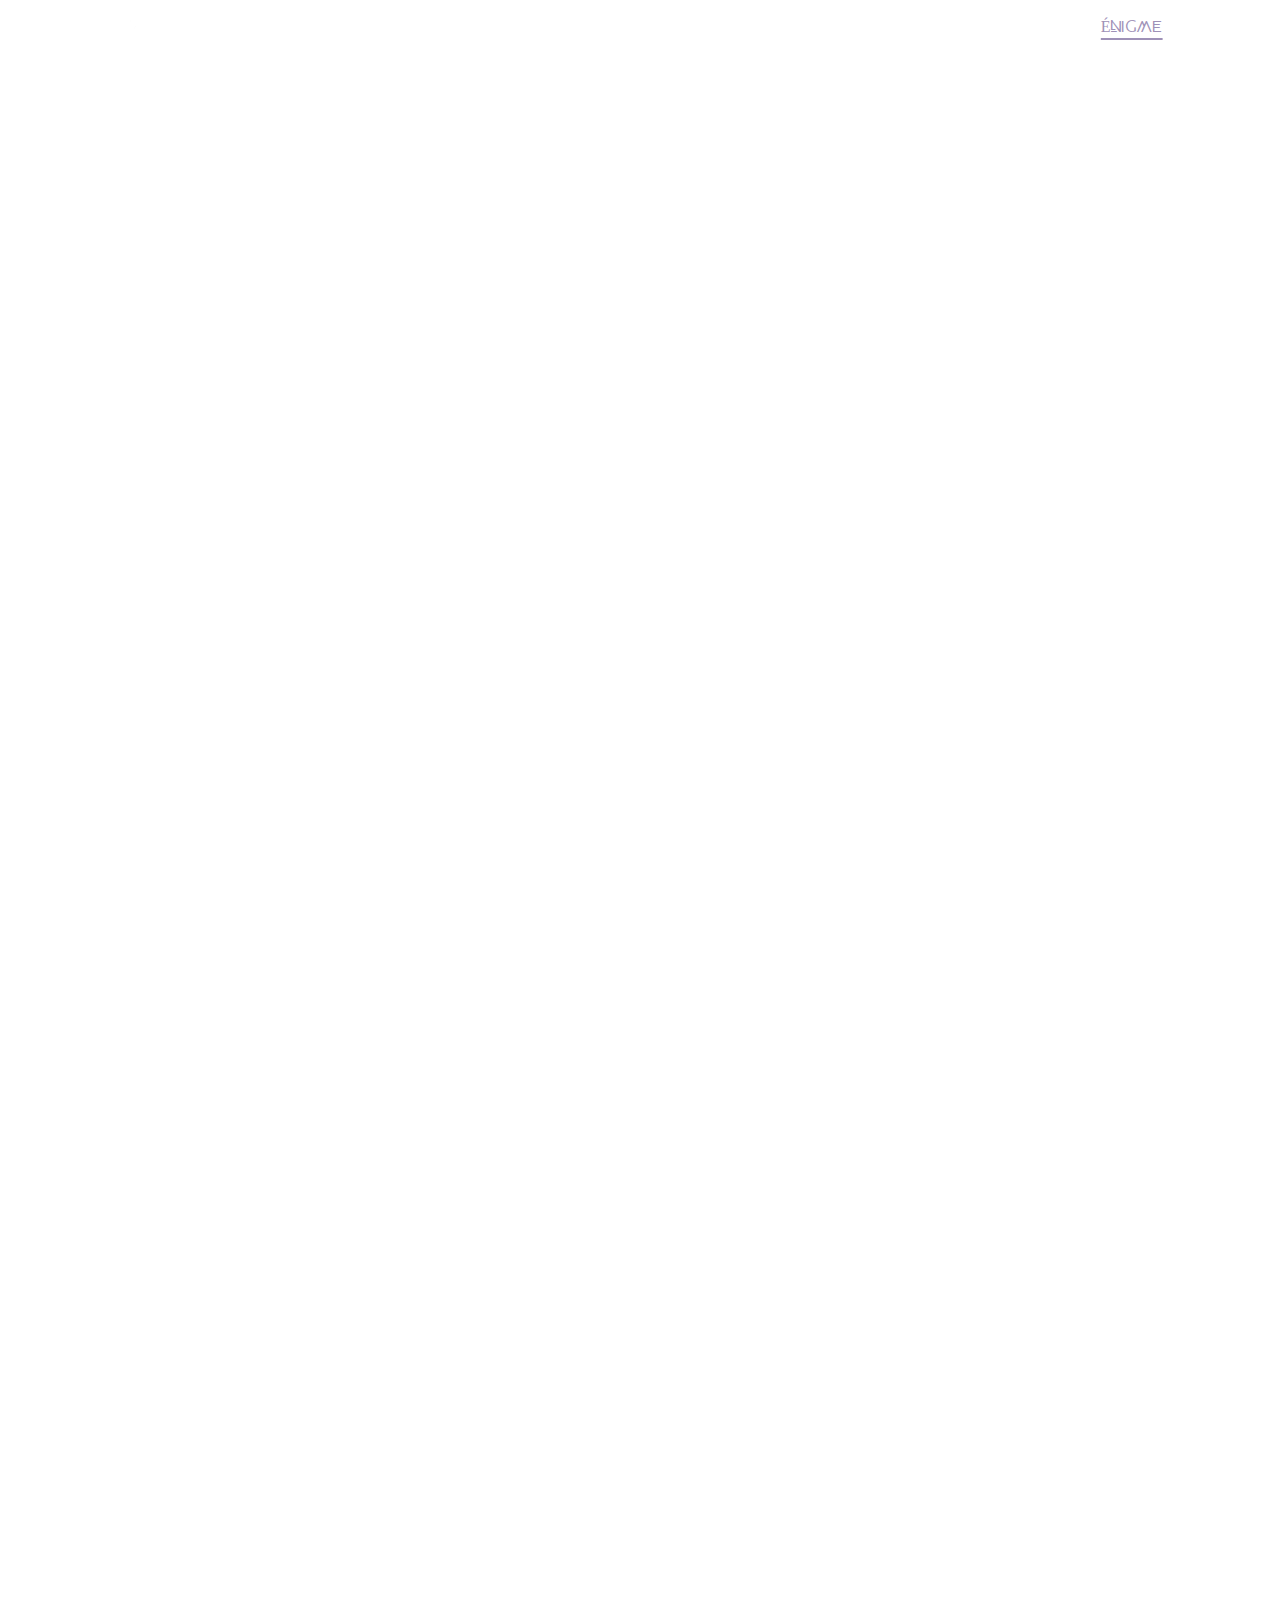
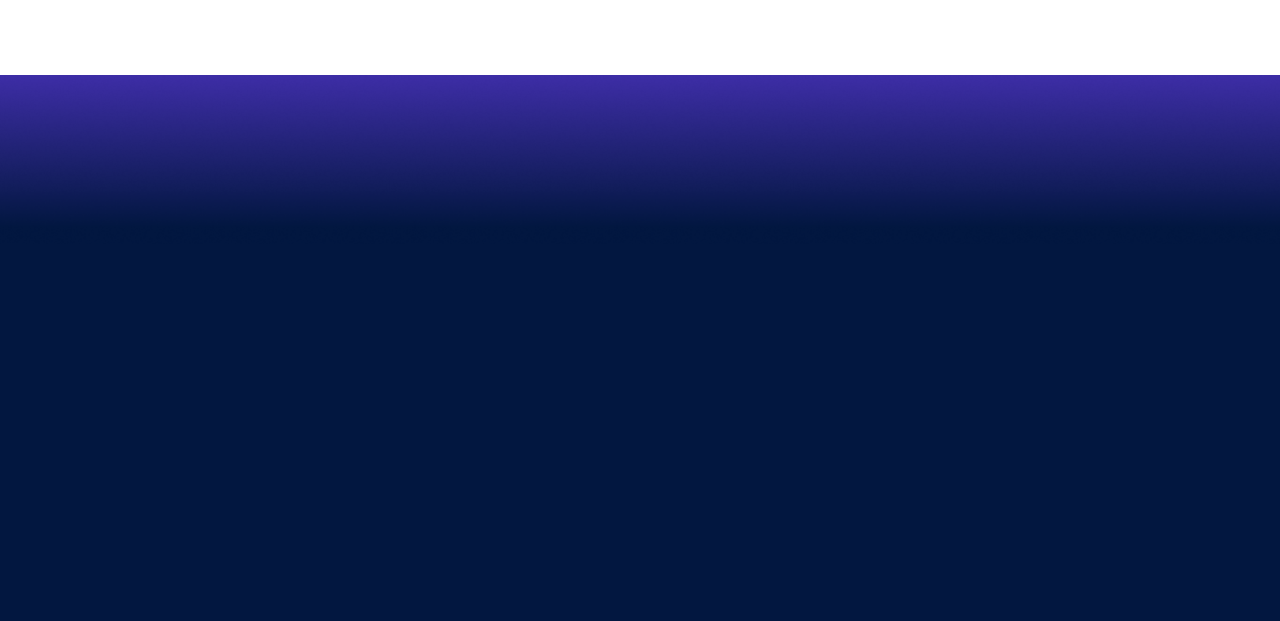
==== commit 3e1861ad: "ajout d'animation" ====
--- a/pages/enigme.html
+++ b/pages/enigme.html
@@ -16,16 +16,16 @@
         <nav id="nav">
             <ul class="list__nav">
                 <li class="nav__logo">
-                    <a href="../index.html"><img class="logo_website" src="../assets/img/all-page/footer2.png" alt="logo sayna et marvel"></a>
+                    <a class="logo__website__link" href="../index.html"><img class="logo_website" src="../assets/img/all-page/footer2.png" alt="logo sayna et marvel"></a>
                 </li>
                 <li class="nav__page">
-                    <a href="../index.html">Accueil</a>
+                    <a class=" underline" href="../index.html">Accueil</a>
                 </li>
                 <li class="nav__page">
-                    <a href="../pages/wakanda.html">Wakanda</a>
+                    <a class="underline" href="../pages/wakanda.html">Wakanda</a>
                 </li>
                 <li class="nav__page nav__items__3">
-                    <a class="page-actuelle" href="../pages/enigme.html">Énigme</a>
+                    <a class=" page-actuelle underline" href="../pages/enigme.html">Énigme</a>
                 </li>
 
                 <!-- Bouton burger -->
@@ -38,9 +38,9 @@
         <!-- Bloc couvrant la page (caché au début) -->
         <div id="fullpage-menu" class="menu-overlay">
             <div class="menu-content">
-                <a href="../index.html">Accueil</a>
-                <a href="pages/wakanda.html">Wakanda</a>
-                <a class="page-actuelle" href="pages/enigme.html">Énigme</a>
+                <a class="underline" href="../index.html">Accueil</a>
+                <a class="underline" href="../pages/wakanda.html">Wakanda</a>
+                <a class="page-actuelle underline" href="../pages/enigme.html">Énigme</a>
             </div>
         </div>
     </header>
@@ -112,7 +112,7 @@
         <div class="footer__trois__cercle__logo fade-in-slide">
             <div class="cercle cercle__blue"></div>
             <div class="img__cercle_violet">
-                <img src="../assets/img/all-page/footer2.png" alt="logo sayna marvel">
+                <a class="img__cercle_violet__logo" href="../index.html"><img src="assets/img/all-page/footer2.png" alt="logo sayna marvel"></a>
                 <div class="cercle cercle__violet"></div>
             </div>
             <div class="cercle cercle__rose"></div>
@@ -121,30 +121,29 @@
         <section class="footer__pages">
             <h1 class="fade-in-slide">Pages</h1>
             <ul class="footer__pages__list ">
-                <li class="fade-in-slide">
-                    <a href="../index.html">A propos</a>
+                <li class="fade-in-slide ">
+                    <a class="underline" href="../index.html">A propos</a>
                 </li>
-                <li class="fade-in-slide">
-                    <a href="../pages/wakanda.html">Wakanda</a>
+                <li class="fade-in-slide ">
+                    <a class="underline" href="../pages/wakanda.html">Wakanda</a>
                 </li>
             </ul>
         </section>
-
 
         <section class="footer__reseaux__sociaux">
             <h1 class="footer__reseaux__sociaux__h1 fade-in-slide">Retrouvez nous</h1>
             <ul class="footer__reseaux__sociaux__list">
                 <li>
-                    <a href="https://www.marvel-cineverse.fr/pages/mcu/encyclopedie/personnages/black-panther.html"><img class="fade-in-slide" src="../assets/img/all-page/footer3.png" alt="icone icon_facebook"></a>
+                    <a href="https://www.marvel-cineverse.fr/pages/mcu/encyclopedie/personnages/black-panther.html"><img class="fade-in-slide" src="assets/img/all-page/footer3.png" alt="icone icon_facebook"></a>
                 </li>
                 <li>
-                    <a href="https://www.marvel-cineverse.fr/pages/mcu/encyclopedie/personnages/black-panther.html"><img class="fade-in-slide" src="../assets/img/all-page/footer4.png" alt="icone icon_instagram"></a>
+                    <a href="https://www.marvel-cineverse.fr/pages/mcu/encyclopedie/personnages/black-panther.html"><img class="fade-in-slide" src="assets/img/all-page/footer4.png" alt="icone icon_instagram"></a>
                 </li>
                 <li>
-                    <a href="https://www.marvel-cineverse.fr/pages/mcu/encyclopedie/personnages/black-panther.html"><img class="fade-in-slide" src="../assets/img/all-page/footer5.png" alt="icone twitter"></a>
+                    <a href="https://www.marvel-cineverse.fr/pages/mcu/encyclopedie/personnages/black-panther.html"><img class="fade-in-slide" src="assets/img/all-page/footer5.png" alt="icone twitter"></a>
                 </li>
                 <li>
-                    <a href="https://www.marvel-cineverse.fr/pages/mcu/encyclopedie/personnages/black-panther.html"><img class="fade-in-slide" src="../assets/img/all-page/footer6.png" alt="icone tik tok"></a>
+                    <a href="https://www.marvel-cineverse.fr/pages/mcu/encyclopedie/personnages/black-panther.html"><img class="fade-in-slide" src="assets/img/all-page/footer6.png" alt="icone tik tok"></a>
                 </li>
             </ul>
         </section>
